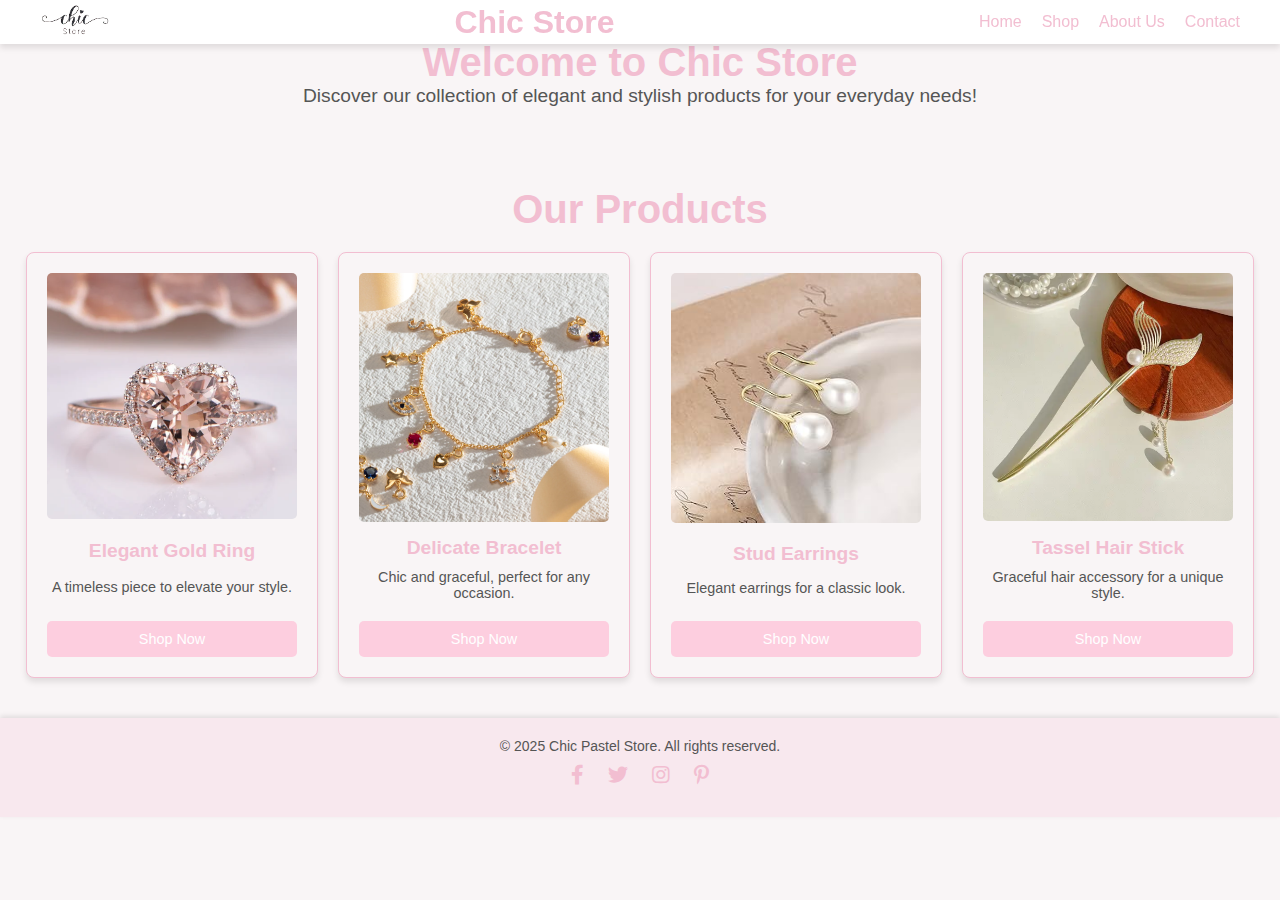
==== index.html @ f91e3e66 "enhance the header" ====
<!DOCTYPE html>
<html lang="en">
<head>
    <meta charset="UTF-8">
    <meta name="viewport" content="width=device-width, initial-scale=1.0">
    <title>Home | Chic Pastel Store</title>
    <link href="https://cdnjs.cloudflare.com/ajax/libs/font-awesome/5.15.4/css/all.min.css" rel="stylesheet">

    <link rel="stylesheet" href="style/style.css">
</head>
<body>
    <header>
        <div class="header-container">
            <!-- Logo (Left) -->
            <div class="logo">
                <img src="assets/logo.png" alt="Brand Logo">
            </div>
    
            <!-- Brand Name (Center) -->
            <div class="brand-name">
                <h1>Chic Store</h1>
            </div>
    
            <!-- Navbar (Right) -->
            <nav class="navbar">
                <ul>
                    <li><a href="#">Home</a></li>
                    <li><a href="pages/shop.html">Shop</a></li>
                    <li><a href="pages/about_us.html">About Us</a></li>
                    <li><a href="pages/contact.html">Contact</a></li>
                </ul>
            </nav>
        </div>
    </header>

    <section class="intro">
        <h2>Welcome to Chic  Store</h2>
        <p>Discover our collection of elegant and stylish products for your everyday needs!</p>
    </section>

    <div class="product-section">
        <h2>Our Products</h2>
        <div class="product-cards">
            <div class="card">
                <img src="assets/ring.png" alt="Elegant Gold Ring">
                <h3>Elegant Gold Ring</h3>
                <p>A timeless piece to elevate your style.</p>
                <button>Shop Now</button>
            </div>
            <div class="card">
                <img src="assets/bracelet.png" alt="Delicate Bracelet">
                <h3>Delicate Bracelet</h3>
                <p>Chic and graceful, perfect for any occasion.</p>
                <button>Shop Now</button>
            </div>
            <div class="card">
                <img src="assets/earings.jpg" alt="Stud Earrings">
                <h3>Stud Earrings</h3>
                <p>Elegant earrings for a classic look.</p>
                <button>Shop Now</button>
            </div>
            <div class="card">
                <img src="assets/hair.png" alt="Tassel Hair Stick">
                <h3>Tassel Hair Stick</h3>
                <p>Graceful hair accessory for a unique style.</p>
                <button>Shop Now</button>
            </div>
        </div>
    </div>

    <footer>
        <p>&copy; 2025 Chic Pastel Store. All rights reserved.</p>
        <div class="social-links">
            <a href="#" aria-label="Facebook"><i class="fab fa-facebook-f"></i></a>
            <a href="#" aria-label="Twitter"><i class="fab fa-twitter"></i></a>
            <a href="#" aria-label="Instagram"><i class="fab fa-instagram"></i></a>
            <a href="#" aria-label="Pinterest"><i class="fab fa-pinterest-p"></i></a>
        </div>
    </footer>
</body>
</html>
---- style/style.css ----
/* General Styles */
body {
    font-family: 'Segoe UI', Tahoma, Geneva, Verdana, sans-serif;
    margin: 0;
    padding: 0;
    background-color: #F9F5F6;
    color: #333;
}

h1, h2, h3, p, a, button {
    margin: 0;
    padding: 0;
    font-family: inherit;
}

/* Header Styling */
header {
    background-color: #fff;
    padding: 20px 0;
    box-shadow: 0 4px 6px rgba(0, 0, 0, 0.1);
    position: fixed;
    top: 0;
    left: 0;
    width: 100%;
    z-index: 10; /* Ensure it stays on top */
    box-sizing: border-box;
    transition: top 0.3s; /* Smooth transition for positioning */
}

.header-container {
    display: flex;
    justify-content: space-between;
    align-items: center;
    max-width: 1200px;
    max-height: 4px;

    margin: 0 auto;
    padding: 0 20px;
}

.logo img {
    height: 70px; /* Increased logo size */
    width: auto;
    transition: transform 0.3s ease; /* Smooth transition for hover effect */
}

.brand-name h1 {
    font-size: 2rem;
    color: #F2BED1; /* Soft pink color */
    text-align: center;
    margin: 0;
    font-family: 'Arial', sans-serif;
}

.navbar ul {
    display: flex;
    list-style: none;
    margin: 0;
    padding: 0;
}

.navbar li {
    margin-left: 20px;
}

.navbar a {
    text-decoration: none;
    color: #F2BED1;
    font-size: 1rem;
    transition: color 0.3s ease;
}

.navbar a:hover {
    color: #FDCEDF; /* Hover color */
}

/* Hover effect on logo */
.logo img:hover {
    transform: scale(1.1); /* Slightly enlarge the logo when hovered */
}

/* Make it responsive */
@media (max-width: 768px) {
    .header-container {
        flex-direction: column;
        align-items: center;
    }

    .logo img {
        height: 50px; /* Adjusted for mobile view */
    }

    .brand-name h1 {
        font-size: 1.5rem;
    }

    .navbar ul {
        flex-direction: column;
        align-items: center;
    }

    .navbar li {
        margin: 10px 0;
    }
}
/* Footer */
footer {
    background-color: #F8E8EE;
    padding: 30px 20px;
    text-align: center;
    color: #F2BED1;
    box-shadow: 0px -2px 10px rgba(0, 0, 0, 0.1);
}

footer .social-links {
    margin: 10px 0;
}

footer .social-links a {
    color: #F2BED1;
    font-size: 1.5rem;
    margin: 0 15px;
    text-decoration: none;
    transition: color 0.3s ease;
}

footer .social-links a:hover {
    color: #FDCEDF;
}


/* Intro Section (Home Page) */
.intro {
    text-align: center;
    margin: 40px;
}

.intro h2 {
    font-size: 2.5rem;
    color: #F2BED1;
}

.intro p {
    font-size: 1.2rem;
    color: #555;
}

/* Product Section (Shop Page) */
.product-section {
    padding: 40px 20px;
    text-align: center;
}

.product-section h2 {
    font-size: 2.5rem;
    color: #F2BED1;
    margin-bottom: 20px;
}

.products {
    display: flex;
    flex-wrap: wrap;
    justify-content: center;
    gap: 20px;
}

.product-card {
    
    background-color: #F8E8EE;
    border: 1px solid #FDCEDF;
    border-radius: 10px;
    width: 280px;
    text-align: center;
    padding: 20px;
    transition: transform 0.3s ease, box-shadow 0.3s ease;
}

.product-card img {
    width: 100%;
    border-radius: 10px;
    margin-bottom: 15px;
}

.product-card h3 {
    font-size: 1.5rem;
    color: #F2BED1;
    margin-bottom: 10px;
}

.product-card p {
    font-size: 1rem;
    color: #555;
    margin-bottom: 15px;
}

.product-card button {
    background-color: #F2BED1;
}

.product-card:hover {
    transform: translateY(-5px);
    box-shadow: 0 5px 15px rgba(0, 0, 0, 0.2);
}

/* About Us Section */
.about-us {
    display: flex;
    justify-content: space-between;
    align-items: flex-start;
    padding: 60px;
    background-color: #F9F5F6; /* Soft pastel background */
    position: relative;
    border-radius: 12px;
    box-shadow: 0 6px 20px rgba(0, 0, 0, 0.1);
    margin: 30px 0;
}

/* Left Column with Images */
.left-images {
    display: flex;
    flex-direction: column;
    gap: 20px;
    width: 25%;
}

/* Right Column with Images */
.right-images {
    display: flex;
    flex-direction: column;
    gap: 20px;
    width: 25%;
}

/* Image Styling */
.image img {
    width: 100%;
    height: auto;
    object-fit: cover;
    border-radius: 8px;
    box-shadow: 0 4px 8px rgba(0, 0, 0, 0.1);
    transition: transform 0.3s ease, box-shadow 0.3s ease;
}

/* Hover Effects */
.image img:hover {
    transform: scale(1.05);
    box-shadow: 0 6px 12px rgba(0, 0, 0, 0.2);
}

/* About Us Content */
.about-us-content {
    width: 40%;
    padding: 30px;
    background-color: #F8E8EE;
    border-radius: 12px;
    box-shadow: 0 6px 20px rgba(0, 0, 0, 0.1);
    display: flex;
    flex-direction: column;
    gap: 25px;
}

/* Headings */
.about-us-content h1 {
    font-size: 36px;
    font-weight: 700;
    color: #FDCEDF;
    text-align: center;
    margin-bottom: 20px;
    font-family: 'Arial', sans-serif;
}

.about-us-content h2 {
    font-size: 28px;
    color: #F2BED1;
    font-family: 'Arial', sans-serif;
}

/* Paragraphs */
.about-us-content p {
    font-size: 18px;
    color: #818081;
    line-height: 1.6;
    font-family: 'Verdana', sans-serif;
}

/* Make the layout responsive */
@media (max-width: 768px) {
    .about-us {
        flex-direction: column;
        align-items: center;
    }

    .about-us-content {
        width: 80%;
        margin-bottom: 20px;
    }

    .left-images, .right-images {
        width: 80%;
        flex-direction: row;
        justify-content: space-around;
    }
}
/* Contact Section */
.contact-section {
    max-width: 800px;
    margin: 50px auto;
    padding: 60px;
    background-color: #F9F5F6; /* Light neutral background */
    border-radius: 15px;
    box-shadow: 0 12px 25px rgba(0, 0, 0, 0.1); /* Soft shadow for depth */
    text-align: center;
    font-family: 'Georgia', serif;
}

.contact-section h1 {
    font-size: 3em;
    color: #F2BED1;
    margin-bottom: 20px;
    font-weight: 600;
    text-transform: uppercase;
    letter-spacing: 2px;
}

.contact-message {
    font-size: 1.3em;
    color: #333;
    margin-bottom: 30px;
    line-height: 1.6;
    font-weight: 400;
}

.form-group {
    margin-bottom: 25px;
    text-align: left;
    display: flex;
    flex-direction: column;
    align-items: flex-start;
}

.form-label {
    font-size: 1.1em;
    color: #333;
    margin-bottom: 8px;
    font-weight: 500;
    letter-spacing: 1px;
}

.form-input,
textarea.form-input {
    width: 100%;
    padding: 15px;
    margin-bottom: 20px;
    border-radius: 8px;
    border: 2px solid #F2BED1; /* Elegant border */
    background-color: #F9F5F6;
    font-size: 1.1em;
    color: #333;
    transition: all 0.3s ease;
}

.form-input:focus,
textarea.form-input:focus {
    border-color: #FDCEDF;
    outline: none;
    box-shadow: 0 0 8px rgba(255, 206, 223, 0.6);
}

textarea.form-input {
    resize: vertical;
    min-height: 150px;
}

.shop-now-button {
    background-color: #FDCEDF;
    border: none;
    border-radius: 8px;
    padding: 15px 25px;
    color: white;
    font-size: 1.1em;
    font-weight: 600;
    cursor: pointer;
    transition: background-color 0.3s ease, transform 0.3s ease;
    text-transform: uppercase;
    letter-spacing: 1px;
    width: 100%;
    max-width: 250px;
    margin: 20px auto 0;
}

.shop-now-button:hover {
    background-color: #F2BED1;
    transform: translateY(-3px);
}

/* Responsive Design */
@media screen and (max-width: 768px) {
    .contact-section {
        padding: 40px;
    }

    .contact-section h1 {
        font-size: 2.5em;
    }

    .form-input,
    textarea.form-input {
        font-size: 1em;
    }
}

/* General Layout for Sticky Footer */
body {
    display: flex;
    flex-direction: column;
    min-height: 100vh;
    margin: 0;
}

main {
    flex: 1; /* Ensures main takes available space */
    display: flex;
    flex-direction: column;
}

/* Footer Styling */
footer {
    background-color: #F8E8EE;
    padding: 20px;
    text-align: center;
    color: #555;
    font-size: 14px;
    box-shadow: 0 -2px 5px rgba(0, 0, 0, 0.1);
    position: relative;
    z-index: 10;
}

footer .social-links {
    margin-top: 10px;
}

footer .social-links a {
    margin: 0 10px;
    text-decoration: none;
    color: #F2BED1;
    font-size: 20px;
    transition: color 0.3s;
}

footer .social-links a:hover {
    color: #FDCEDF;
}
/* "Shop Now" Button */
.product-card button {
    display: flex;
    align-items: center;
    justify-content: center;
    width: 75%;
    height: 10%;
    align-self: stretch; /* Ensures all buttons have the same width */
    text-align: center;
    background-color: #FDCEDF;
    border: none;
    border-radius: 5px;
    padding: 10px 15px;
    color: white;
    font-size: 0.9em;
    cursor: pointer;
    transition: background-color 0.3s ease;
    
}

.product-card button:hover {
    background-color: #F2BED1;
}
/* Product Cards */
.product-cards {
    display: flex;
    flex-wrap: wrap;
    justify-content: center;
    gap: 20px;
}

.card {
    background-color: #F9F5F6;
    border: 1px solid #F2BED1;
    border-radius: 8px;
    box-shadow: 0 4px 6px rgba(0, 0, 0, 0.1);
    width: 250px;
    padding: 20px;
    display: flex; /* Make the card a flex container */
    flex-direction: column;
    align-items: center;
    justify-content: space-between;
    text-align: center;
    transition: transform 0.3s ease, box-shadow 0.3s ease;
}

.card:hover {
    transform: translateY(-5px);
    box-shadow: 0 8px 12px rgba(0, 0, 0, 0.2);
}

.card img {
    max-width: 100%;
    height: auto;
    margin-bottom: 15px;
    border-radius: 5px;
}

.card h3 {
    color: #F2BED1;
    margin-bottom: 10px;
    font-size: 1.2em;
}

.card p {
    font-size: 0.9em;
    color: #555;
    margin-bottom: 20px;
}

/* "Shop Now" Button */
.card button {
    background-color: #FDCEDF;
    border: none;
    border-radius: 5px;
    padding: 10px 15px;
    color: white;
    font-size: 0.9em;
    cursor: pointer;
    transition: background-color 0.3s ease;
    width: 100%; /* Make the button take the full width of the card */
    text-align: center;
}

.card button:hover {
    background-color: #F2BED1;
}
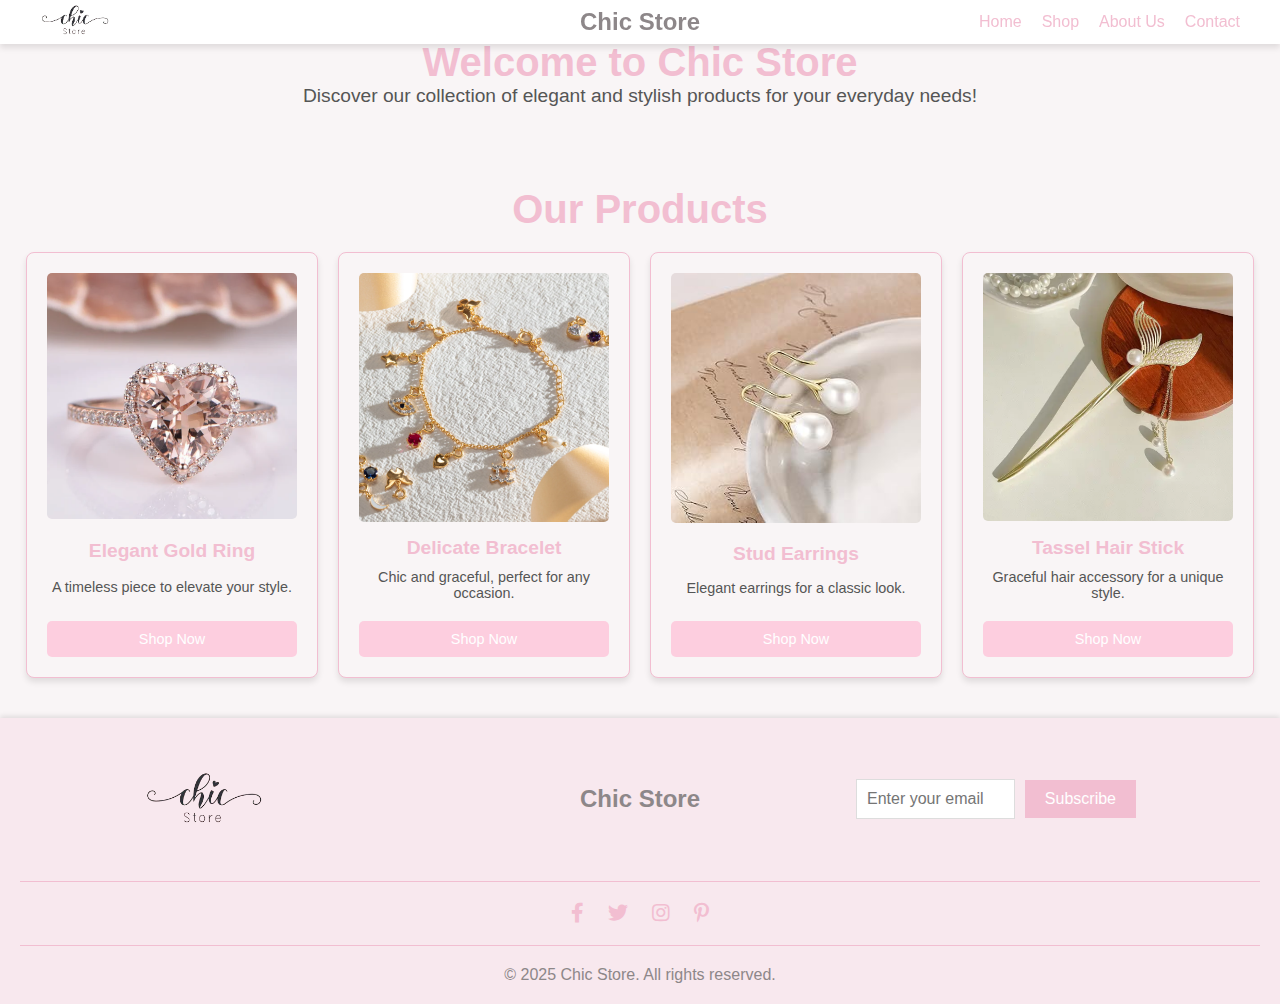
==== commit 978a9c2c: "enhance footer" ====
--- a/index.html
+++ b/index.html
@@ -69,13 +69,35 @@
     </div>
 
     <footer>
-        <p>&copy; 2025 Chic Pastel Store. All rights reserved.</p>
+        <div class="footer-top">
+            <!-- Logo on the Left -->
+            <div class="footer-logo">
+                <img src="assets/logo.png" alt="Chic  Store Logo">
+            </div>
+    
+            <!-- Brand Name in the Center -->
+            <div class="brand-name">
+                <h1>Chic Store</h1>
+            </div>
+    
+            <!-- Email Subscribe Button on the Right -->
+            <div class="subscribe">
+                <input type="email" placeholder="Enter your email" id="subscribe-email">
+                <button>Subscribe</button>
+            </div>
+        </div>
+    
+        <hr>
+        
         <div class="social-links">
             <a href="#" aria-label="Facebook"><i class="fab fa-facebook-f"></i></a>
             <a href="#" aria-label="Twitter"><i class="fab fa-twitter"></i></a>
             <a href="#" aria-label="Instagram"><i class="fab fa-instagram"></i></a>
             <a href="#" aria-label="Pinterest"><i class="fab fa-pinterest-p"></i></a>
         </div>
+        <hr>
+        <!-- Copyright Text -->
+    <p>&copy; 2025 Chic Store. All rights reserved.</p>
     </footer>
 </body>
 </html>
--- a/style/style.css
+++ b/style/style.css
@@ -37,6 +37,19 @@
     margin: 0 auto;
     padding: 0 20px;
 }
+.brand-name {
+    position: absolute;
+    left: 50%;
+    transform: translateX(-50%);
+    font-size: 2rem;
+    color: #F2BED1;
+    margin: 0;
+}
+
+.brand-name h1 {
+    margin: 0;
+    font-family: 'Arial', sans-serif;
+}
 
 .logo img {
     height: 70px; /* Increased logo size */
@@ -103,31 +116,97 @@
         margin: 10px 0;
     }
 }
-/* Footer */
+/* Footer Styles */
 footer {
-    background-color: #F8E8EE;
-    padding: 30px 20px;
-    text-align: center;
-    color: #F2BED1;
-    box-shadow: 0px -2px 10px rgba(0, 0, 0, 0.1);
-}
-
-footer .social-links {
-    margin: 10px 0;
-}
-
-footer .social-links a {
-    color: #F2BED1;
+    background-color: #F9F5F6; /* Light background color */
+    padding: 20px 0;
+}
+
+/* Footer Top */
+.footer-top {
+    display: flex;
+    justify-content: space-between;
+    align-items: center;
+    padding: 0 10%;
+}
+
+/* Logo Styles in Footer */
+.footer-logo img {
+    width: 120px; /* Same size as the logo in the header */
+    height: auto;
+    transition: transform 0.3s ease; /* Add hover effect */
+}
+
+.footer-logo img:hover {
+    transform: scale(1.1); /* Logo hover effect */
+}
+
+/* Brand Name Styles */
+.brand-name h1 {
     font-size: 1.5rem;
-    margin: 0 15px;
+    color: #8d8789; /* Soft pink color */
+    margin: 0;
+    text-align: center;
+    flex-grow: 1;
+}
+
+/* Email Subscribe Section */
+.subscribe {
+    display: flex;
+    align-items: center;
+    justify-content: space-between;
+    width: 280px; /* Container width */
+}
+
+#subscribe-email {
+    padding: 10px;
+    font-size: 1rem;
+    border: 1px solid #ddd;
+    width: 100%; /* Make the email input fill up available space */
+    margin-right: 10px; /* Space between input and button */
+}
+
+.subscribe button {
+    padding: 10px 20px;
+    background-color: #F2BED1; /* Soft pink color */
+    border: none;
+    color: white;
+    cursor: pointer;
+    font-size: 1rem;
+    width: 50%; /* Make the button fill up remaining space */
+}
+
+/* Social Links Section */
+.social-links {
+    text-align: center;
+    margin-top: 20px;
+}
+
+.social-links a {
+    margin: 0 10px;
+    color: #80797b; /* Soft pink color */
     text-decoration: none;
-    transition: color 0.3s ease;
-}
-
-footer .social-links a:hover {
-    color: #FDCEDF;
-}
-
+    font-size: 1rem;
+}
+
+.social-links a:hover {
+    text-decoration: underline;
+}
+
+/* Horizontal Lines */
+hr {
+    border: 0;
+    border-top: 1px solid #F2BED1; /* Soft pink color */
+    margin: 20px 0;
+}
+
+/* Copyright Text */
+footer p {
+    text-align: center;
+    font-size: 1rem;
+    color: #8d8789;
+    margin-top: 20px;
+}
 
 /* Intro Section (Home Page) */
 .intro {
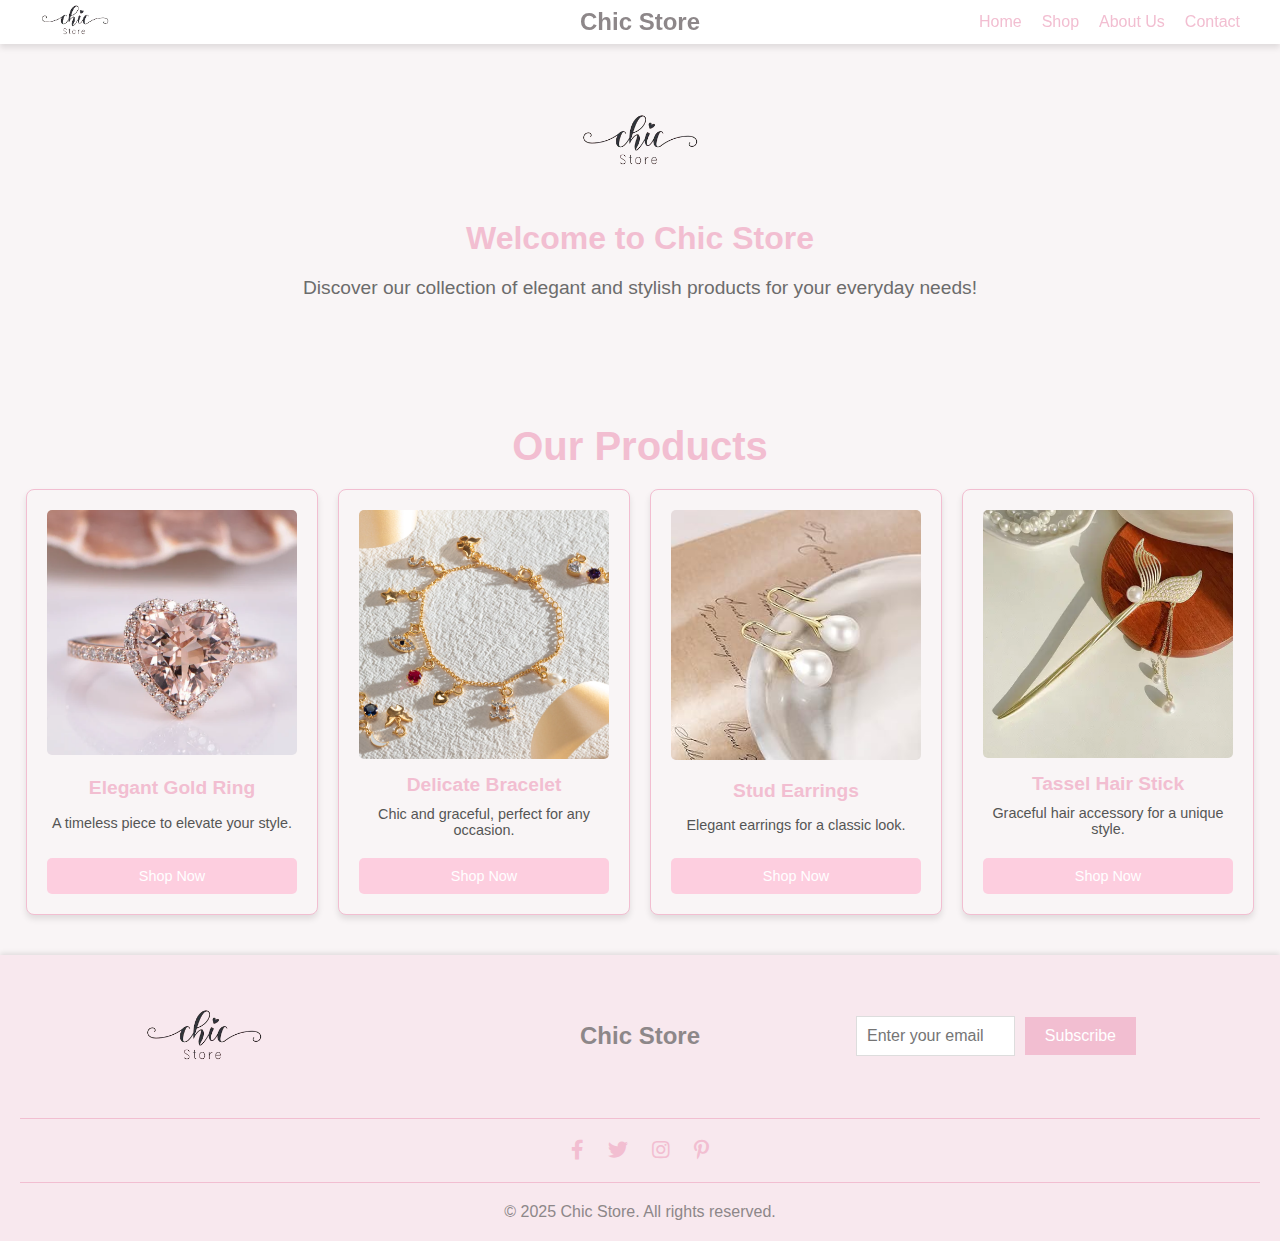
==== commit 69a80bb0: "enhance index" ====
--- a/index.html
+++ b/index.html
@@ -3,7 +3,8 @@
 <head>
     <meta charset="UTF-8">
     <meta name="viewport" content="width=device-width, initial-scale=1.0">
-    <title>Home | Chic Pastel Store</title>
+    <title>Home | Chic Store</title>
+    <link rel="icon" href="assets/logo.png" type="image/x-icon"/>
     <link href="https://cdnjs.cloudflare.com/ajax/libs/font-awesome/5.15.4/css/all.min.css" rel="stylesheet">
 
     <link rel="stylesheet" href="style/style.css">
@@ -34,7 +35,10 @@
     </header>
 
     <section class="intro">
-        <h2>Welcome to Chic  Store</h2>
+        <div class="intro-logo">
+            <img src="../assets/logo.png" alt="Chic Store Logo">
+        </div>
+        <h2>Welcome to Chic Store</h2>
         <p>Discover our collection of elegant and stylish products for your everyday needs!</p>
     </section>
 
--- a/style/style.css
+++ b/style/style.css
@@ -208,20 +208,40 @@
     margin-top: 20px;
 }
 
-/* Intro Section (Home Page) */
+/* Intro Section */
 .intro {
     text-align: center;
-    margin: 40px;
+    padding: 3rem 1rem;
+    
+    
+    margin: 2rem auto;
+    max-width: 800px;
+    
+}
+
+.intro-logo img {
+    width: 120px; /* Adjust the size as needed */
+    height: auto;
+    margin-bottom: 1rem;
+    transition: transform 0.3s ease, box-shadow 0.3s ease;
+}
+
+.intro-logo img:hover {
+    transform: scale(1.1);
+    box-shadow: 0 6px 12px rgba(0, 0, 0, 0.2);
 }
 
 .intro h2 {
-    font-size: 2.5rem;
-    color: #F2BED1;
+    font-size: 2rem;
+    color: #F2BED1;
+    margin-bottom: 1rem;
+    font-weight: bold;
 }
 
 .intro p {
     font-size: 1.2rem;
-    color: #555;
+    color: #6C6C6C;
+    line-height: 1.6;
 }
 
 /* Product Section (Shop Page) */
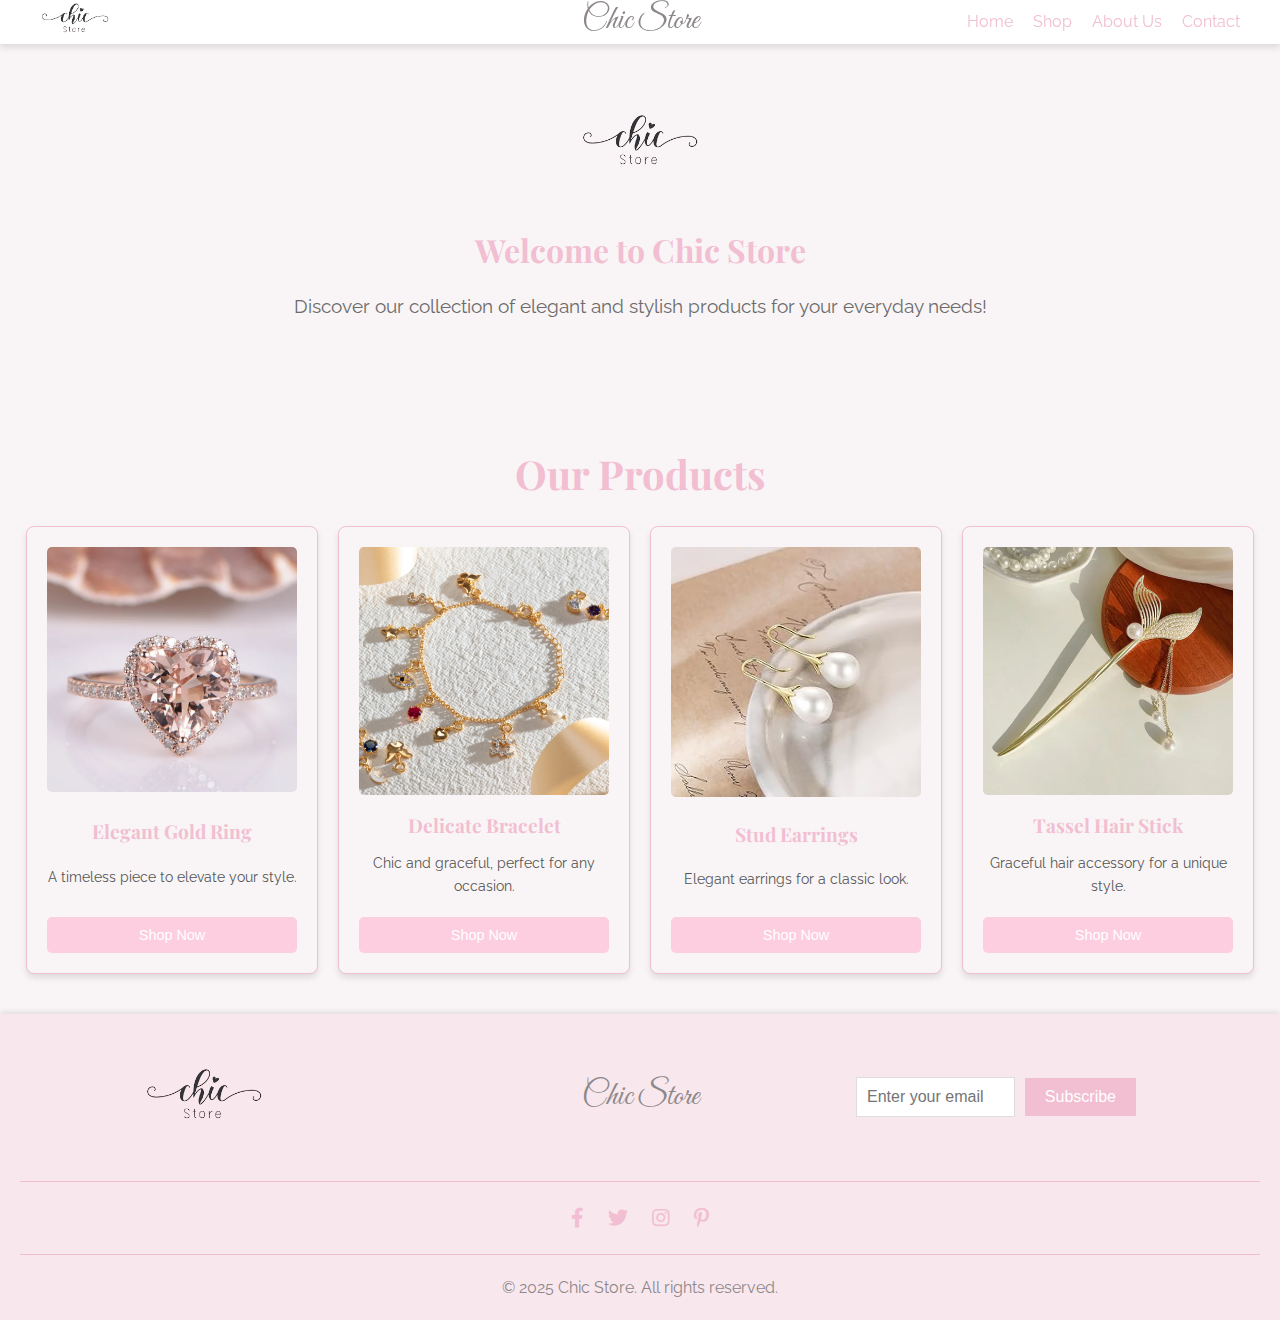
==== commit de066f89: "font" ====
--- a/index.html
+++ b/index.html
@@ -5,6 +5,8 @@
     <meta name="viewport" content="width=device-width, initial-scale=1.0">
     <title>Home | Chic Store</title>
     <link rel="icon" href="assets/logo.png" type="image/x-icon"/>
+    <link href="https://fonts.googleapis.com/css2?family=Great+Vibes&family=Playfair+Display:wght@400;700&family=Raleway:wght@300;500&display=swap" rel="stylesheet">
+
     <link href="https://cdnjs.cloudflare.com/ajax/libs/font-awesome/5.15.4/css/all.min.css" rel="stylesheet">
 
     <link rel="stylesheet" href="style/style.css">
@@ -36,7 +38,7 @@
 
     <section class="intro">
         <div class="intro-logo">
-            <img src="../assets/logo.png" alt="Chic Store Logo">
+            <img src="assets/logo.png" alt="Chic Store Logo">
         </div>
         <h2>Welcome to Chic Store</h2>
         <p>Discover our collection of elegant and stylish products for your everyday needs!</p>
--- a/style/style.css
+++ b/style/style.css
@@ -1,16 +1,27 @@
 /* General Styles */
 body {
-    font-family: 'Segoe UI', Tahoma, Geneva, Verdana, sans-serif;
+    
     margin: 0;
     padding: 0;
     background-color: #F9F5F6;
-    color: #333;
-}
-
-h1, h2, h3, p, a, button {
+    
+}
+body {
+    font-family: 'Raleway', sans-serif;
+    font-size: 1rem;
+    line-height: 1.6;
+    color: #555;
+}
+
+ h2, h3, p, a, button {
     margin: 0;
     padding: 0;
-    font-family: inherit;
+    
+}
+ h2, h3 {
+    font-family: 'Playfair Display', serif;
+    font-weight: 700;
+    color: #333; /* Couleur neutre chic */
 }
 
 /* Header Styling */
@@ -41,14 +52,18 @@
     position: absolute;
     left: 50%;
     transform: translateX(-50%);
-    font-size: 2rem;
-    color: #F2BED1;
+    
+    
     margin: 0;
 }
 
 .brand-name h1 {
     margin: 0;
-    font-family: 'Arial', sans-serif;
+    font-family: 'Great Vibes', cursive;
+    font-size: 5rem;
+    font-weight: 500;
+    color: #FB9EC6; /* Couleur pastel élégante */
+    text-align: center;
 }
 
 .logo img {
@@ -57,13 +72,8 @@
     transition: transform 0.3s ease; /* Smooth transition for hover effect */
 }
 
-.brand-name h1 {
-    font-size: 2rem;
-    color: #F2BED1; /* Soft pink color */
-    text-align: center;
-    margin: 0;
-    font-family: 'Arial', sans-serif;
-}
+
+    
 
 .navbar ul {
     display: flex;
@@ -143,7 +153,7 @@
 
 /* Brand Name Styles */
 .brand-name h1 {
-    font-size: 1.5rem;
+    font-size: 2rem;
     color: #8d8789; /* Soft pink color */
     margin: 0;
     text-align: center;
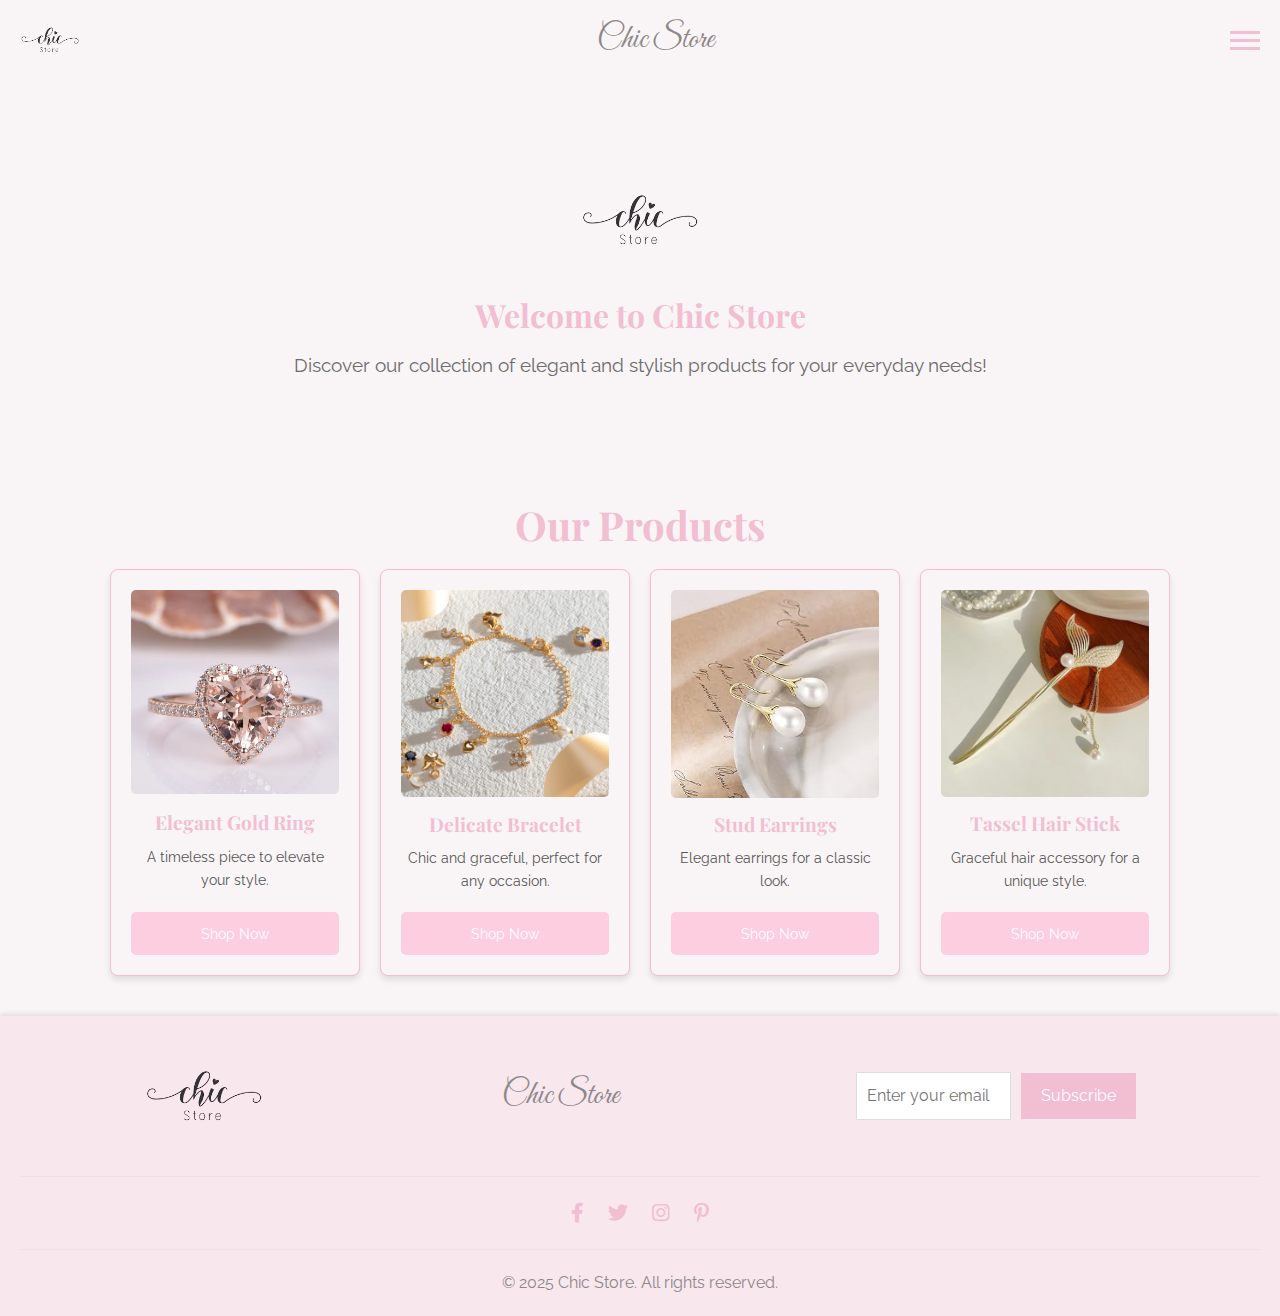
==== commit 2154395d: "responsive" ====
--- a/index.html
+++ b/index.html
@@ -4,6 +4,12 @@
     <meta charset="UTF-8">
     <meta name="viewport" content="width=device-width, initial-scale=1.0">
     <title>Home | Chic Store</title>
+    <!-- Bootstrap CSS -->
+<link href="https://cdn.jsdelivr.net/npm/bootstrap@5.3.0-alpha1/dist/css/bootstrap.min.css" rel="stylesheet">
+
+<!-- Bootstrap JS -->
+<script src="https://cdn.jsdelivr.net/npm/bootstrap@5.3.0-alpha1/dist/js/bootstrap.bundle.min.js"></script>
+
     <link rel="icon" href="assets/logo.png" type="image/x-icon"/>
     <link href="https://fonts.googleapis.com/css2?family=Great+Vibes&family=Playfair+Display:wght@400;700&family=Raleway:wght@300;500&display=swap" rel="stylesheet">
 
@@ -23,16 +29,25 @@
             <div class="brand-name">
                 <h1>Chic Store</h1>
             </div>
-    
-            <!-- Navbar (Right) -->
-            <nav class="navbar">
-                <ul>
-                    <li><a href="#">Home</a></li>
-                    <li><a href="pages/shop.html">Shop</a></li>
-                    <li><a href="pages/about_us.html">About Us</a></li>
-                    <li><a href="pages/contact.html">Contact</a></li>
+             <!-- Navbar Toggle Button (Right for Mobile) -->
+        <button class="navbar-toggler" type="button" data-bs-toggle="offcanvas" data-bs-target="#offcanvasNavbar" aria-controls="offcanvasNavbar">
+            <span class="navbar-toggler-icon"></span>
+        </button>
+            <!-- Offcanvas Navbar -->
+        <div class="offcanvas offcanvas-end" tabindex="-1" id="offcanvasNavbar" aria-labelledby="offcanvasNavbarLabel">
+            <div class="offcanvas-header">
+                <h5 class="offcanvas-title" id="offcanvasNavbarLabel">Menu</h5>
+                <button type="button" class="btn-close" data-bs-dismiss="offcanvas" aria-label="Close"></button>
+            </div>
+            <div class="offcanvas-body">
+                <ul class="navbar-nav">
+                    <li><a href="#" class="nav-link">Home</a></li>
+                    <li><a href="pages/shop.html" class="nav-link">Shop</a></li>
+                    <li><a href="pages/about_us.html" class="nav-link">About Us</a></li>
+                    <li><a href="pages/contact.html" class="nav-link">Contact</a></li>
                 </ul>
-            </nav>
+            </div>
+        </div>
         </div>
     </header>
 
--- a/style/style.css
+++ b/style/style.css
@@ -24,106 +24,125 @@
     color: #333; /* Couleur neutre chic */
 }
 
-/* Header Styling */
-header {
-    background-color: #fff;
-    padding: 20px 0;
-    box-shadow: 0 4px 6px rgba(0, 0, 0, 0.1);
+/* Fixed Header Styling */
+.fixed-header {
     position: fixed;
     top: 0;
     left: 0;
     width: 100%;
-    z-index: 10; /* Ensure it stays on top */
-    box-sizing: border-box;
-    transition: top 0.3s; /* Smooth transition for positioning */
-}
-
+    z-index: 1000;
+    background-color: #F9F5F6;
+    box-shadow: 0 2px 5px rgba(0, 0, 0, 0.1);
+    padding: 10px 0;
+}
+
+/* Header Container */
 .header-container {
     display: flex;
+    align-items: center;
     justify-content: space-between;
-    align-items: center;
-    max-width: 1200px;
-    max-height: 4px;
-
-    margin: 0 auto;
-    padding: 0 20px;
-}
-.brand-name {
+    padding: 10px 20px;
+}
+
+/* Logo Styling */
+.logo img {
+    width: 60px;
+    height: auto;
+    transition: transform 0.3s;
+}
+
+.logo img:hover {
+    transform: scale(1.1);
+}
+
+/* Brand Name Styling */
+.brand-name h1 {
+    font-family: "Great Vibes", cursive;
+    font-size: 2.5rem;
+    margin: 0;
+    text-align: center;
+}
+
+/* Navbar Toggler */
+.navbar-toggler {
+    border: none;
+    background-color: transparent;
+    font-size: 1.5rem;
+    cursor: pointer;
+}
+
+.navbar-toggler-icon {
+    width: 30px;
+    height: 3px;
+    background-color: #F2BED1;
+    display: block;
+    position: relative;
+}
+
+.navbar-toggler-icon::before,
+.navbar-toggler-icon::after {
+    content: "";
+    width: 30px;
+    height: 3px;
+    background-color: #F2BED1;
+    display: block;
     position: absolute;
-    left: 50%;
-    transform: translateX(-50%);
-    
-    
-    margin: 0;
-}
-
-.brand-name h1 {
-    margin: 0;
-    font-family: 'Great Vibes', cursive;
-    font-size: 5rem;
-    font-weight: 500;
-    color: #FB9EC6; /* Couleur pastel élégante */
-    text-align: center;
-}
-
-.logo img {
-    height: 70px; /* Increased logo size */
-    width: auto;
-    transition: transform 0.3s ease; /* Smooth transition for hover effect */
-}
-
-
-    
-
-.navbar ul {
-    display: flex;
-    list-style: none;
-    margin: 0;
-    padding: 0;
-}
-
-.navbar li {
-    margin-left: 20px;
-}
-
-.navbar a {
+    left: 0;
+    transition: all 0.3s;
+}
+
+.navbar-toggler-icon::before {
+    top: -8px;
+}
+
+.navbar-toggler-icon::after {
+    top: 8px;
+}
+
+/* Navbar Links */
+.navbar-nav .nav-link {
+    color: #F2BED1;
+    font-family: "Raleway", sans-serif;
+    font-size: 1.2rem;
     text-decoration: none;
-    color: #F2BED1;
-    font-size: 1rem;
-    transition: color 0.3s ease;
-}
-
-.navbar a:hover {
-    color: #FDCEDF; /* Hover color */
-}
-
-/* Hover effect on logo */
-.logo img:hover {
-    transform: scale(1.1); /* Slightly enlarge the logo when hovered */
-}
-
-/* Make it responsive */
+    padding: 10px;
+    display: block;
+}
+
+.navbar-nav .nav-link:hover {
+    background-color: #FDCEDF;
+    border-radius: 5px;
+}
+
+/* Offcanvas Styling */
+.offcanvas-header {
+    background-color: #F8E8EE;
+    border-bottom: 1px solid #FDCEDF;
+}
+
+.offcanvas-body {
+    background-color: #F9F5F6;
+}
+
+/* Responsive Adjustments */
 @media (max-width: 768px) {
+    /* Center Brand Name in Mobile View */
+    .brand-name {
+        position: absolute;
+        left: 50%;
+        transform: translateX(-50%);
+    }
+
     .header-container {
-        flex-direction: column;
-        align-items: center;
-    }
-
-    .logo img {
-        height: 50px; /* Adjusted for mobile view */
-    }
-
-    .brand-name h1 {
-        font-size: 1.5rem;
-    }
-
-    .navbar ul {
-        flex-direction: column;
-        align-items: center;
-    }
-
-    .navbar li {
-        margin: 10px 0;
+        justify-content: space-between;
+    }
+
+    .navbar-toggler {
+        display: block;
+    }
+
+    .navbar-nav {
+        text-align: center;
     }
 }
 /* Footer Styles */
@@ -217,6 +236,24 @@
     color: #8d8789;
     margin-top: 20px;
 }
+/* Responsive footer for small screens */
+@media (max-width: 768px) {
+    footer .footer-content {
+        flex-direction: column;
+        align-items: center;
+        text-align: center;
+    }
+
+    footer .subscribe {
+        width: 100%; /* Ensure full width for smaller screens */
+    }
+
+    footer .subscribe input[type="email"],
+    footer .subscribe button {
+        width: 100%; /* Full width for input and button */
+        margin-bottom: 10px;
+    }
+}
 
 /* Intro Section */
 .intro {
@@ -405,9 +442,8 @@
     }
 
     .left-images, .right-images {
-        width: 80%;
-        flex-direction: row;
-        justify-content: space-around;
+        
+        display: hidden;
     }
 }
 /* Contact Section */
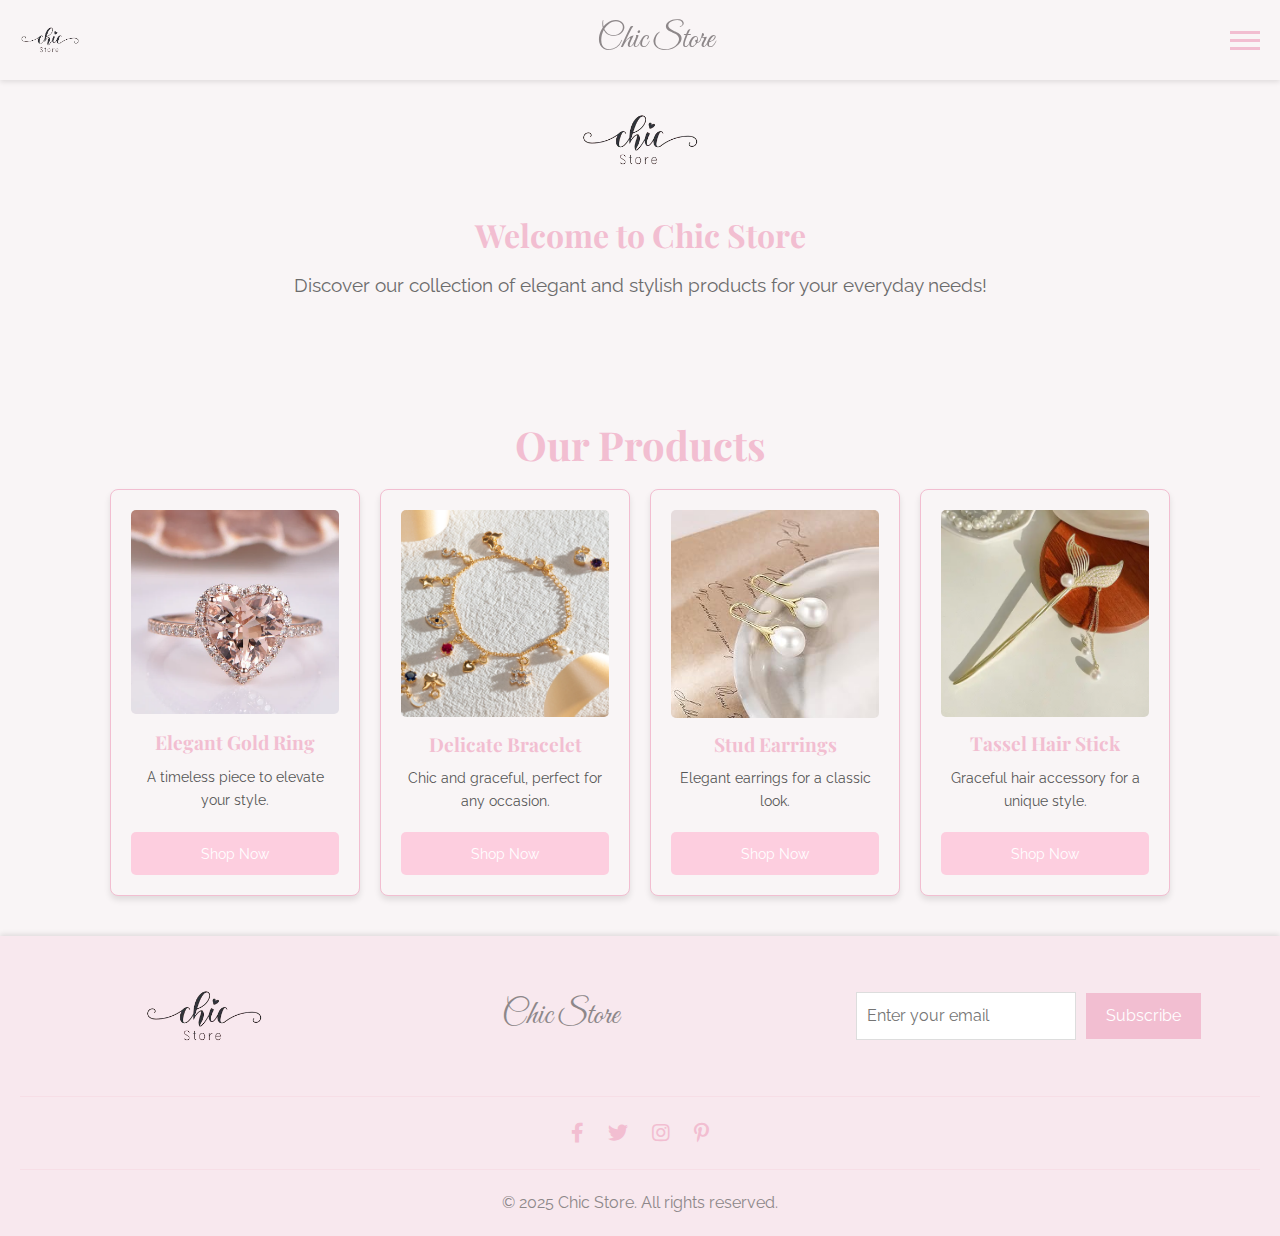
==== commit 5bdf4dbf: "responsive footer" ====
--- a/index.html
+++ b/index.html
@@ -19,6 +19,7 @@
 </head>
 <body>
     <header>
+        
         <div class="header-container">
             <!-- Logo (Left) -->
             <div class="logo">
--- a/style/style.css
+++ b/style/style.css
@@ -25,15 +25,18 @@
 }
 
 /* Fixed Header Styling */
-.fixed-header {
+.header-container {
     position: fixed;
     top: 0;
     left: 0;
     width: 100%;
-    z-index: 1000;
+    
     background-color: #F9F5F6;
     box-shadow: 0 2px 5px rgba(0, 0, 0, 0.1);
     padding: 10px 0;
+    z-index: 10; /* Ensure it stays on top */
+    box-sizing: border-box;
+    transition: top 0.3s; /* Smooth transition for positioning */
 }
 
 /* Header Container */
@@ -157,6 +160,8 @@
     justify-content: space-between;
     align-items: center;
     padding: 0 10%;
+    flex-wrap: wrap; /* Allow wrapping for smaller screens */
+    gap: 10px;
 }
 
 /* Logo Styles in Footer */
@@ -191,7 +196,7 @@
     padding: 10px;
     font-size: 1rem;
     border: 1px solid #ddd;
-    width: 100%; /* Make the email input fill up available space */
+    flex-grow: 2; /* Let the input take more space */
     margin-right: 10px; /* Space between input and button */
 }
 
@@ -202,7 +207,7 @@
     color: white;
     cursor: pointer;
     font-size: 1rem;
-    width: 50%; /* Make the button fill up remaining space */
+    flex-grow: 1; /* Ensure equal height with input */
 }
 
 /* Social Links Section */
@@ -236,22 +241,47 @@
     color: #8d8789;
     margin-top: 20px;
 }
-/* Responsive footer for small screens */
+
+/* Responsive Styles */
 @media (max-width: 768px) {
-    footer .footer-content {
-        flex-direction: column;
+    .footer-top {
+        flex-direction: column; /* Stack items vertically */
         align-items: center;
         text-align: center;
     }
 
-    footer .subscribe {
-        width: 100%; /* Ensure full width for smaller screens */
-    }
-
-    footer .subscribe input[type="email"],
-    footer .subscribe button {
-        width: 100%; /* Full width for input and button */
-        margin-bottom: 10px;
+    .footer-logo {
+        margin-bottom: 15px; /* Add space between sections */
+    }
+
+    .brand-name {
+        margin-bottom: 15px; /* Add space between sections */
+    }
+
+    .subscribe {
+        width: 100%; /* Full width on small screens */
+        flex-direction: column; /* Stack input and button */
+    }
+
+    #subscribe-email {
+        margin-right: 0; /* Remove margin for stacked layout */
+        margin-bottom: 10px; /* Add space below the input */
+        width: 100%; /* Full width for input */
+    }
+
+    .subscribe button {
+        width: 100%; /* Full width for button */
+    }
+}
+
+@media (max-width: 480px) {
+    .brand-name h1 {
+        font-size: 1.8rem; /* Adjust font size for smaller screens */
+    }
+
+    #subscribe-email, .subscribe button {
+        font-size: 0.9rem; /* Adjust input and button font size */
+        padding: 8px; /* Adjust padding */
     }
 }
 
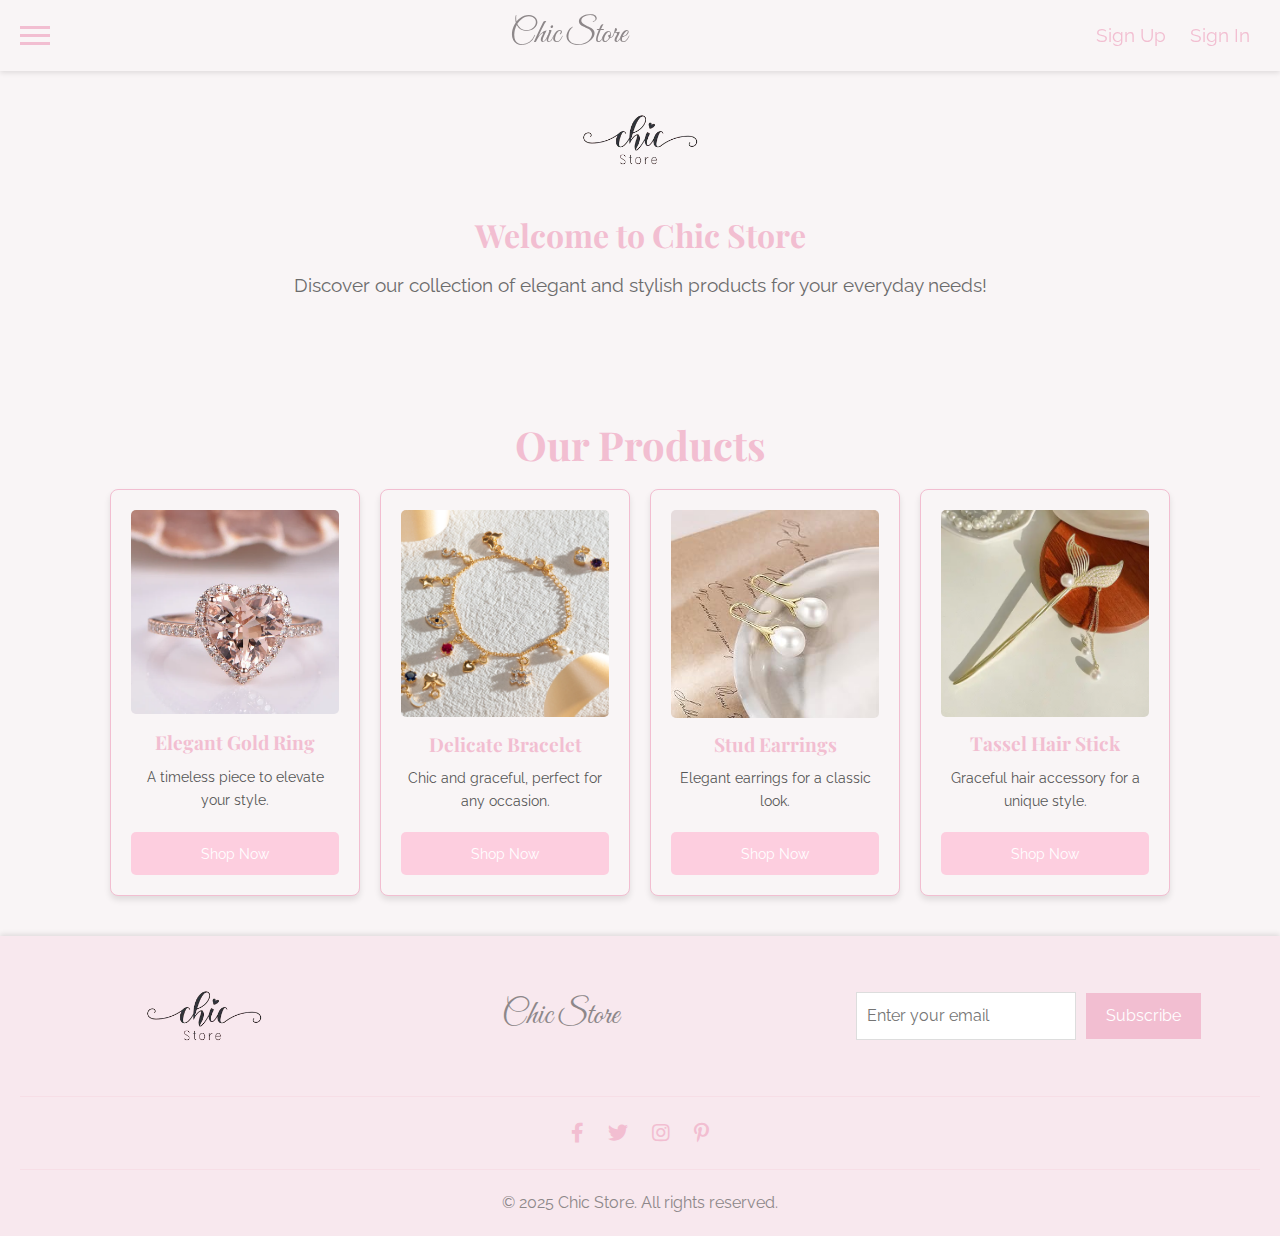
==== commit db987bad: "final responsive" ====
--- a/index.html
+++ b/index.html
@@ -4,6 +4,7 @@
     <meta charset="UTF-8">
     <meta name="viewport" content="width=device-width, initial-scale=1.0">
     <title>Home | Chic Store</title>
+    
     <!-- Bootstrap CSS -->
 <link href="https://cdn.jsdelivr.net/npm/bootstrap@5.3.0-alpha1/dist/css/bootstrap.min.css" rel="stylesheet">
 
@@ -19,36 +20,40 @@
 </head>
 <body>
     <header>
-        
         <div class="header-container">
-            <!-- Logo (Left) -->
-            <div class="logo">
-                <img src="assets/logo.png" alt="Brand Logo">
-            </div>
+            <!-- Offcanvas Navbar Button (Left for Mobile) -->
+            <button class="navbar-toggler" type="button" data-bs-toggle="offcanvas" data-bs-target="#offcanvasNavbar" aria-controls="offcanvasNavbar">
+                <span class="navbar-toggler-icon"></span>
+            </button>
+    
+            
     
             <!-- Brand Name (Center) -->
             <div class="brand-name">
                 <h1>Chic Store</h1>
             </div>
-             <!-- Navbar Toggle Button (Right for Mobile) -->
-        <button class="navbar-toggler" type="button" data-bs-toggle="offcanvas" data-bs-target="#offcanvasNavbar" aria-controls="offcanvasNavbar">
-            <span class="navbar-toggler-icon"></span>
-        </button>
-            <!-- Offcanvas Navbar -->
-        <div class="offcanvas offcanvas-end" tabindex="-1" id="offcanvasNavbar" aria-labelledby="offcanvasNavbarLabel">
+    
+            <!-- Sign Up and Sign In (Right) -->
+            <div class="auth-links">
+                <a href="pages/signup.html" class="nav-link">Sign Up</a>
+                <a href="pages/signin.html" class="nav-link">Sign In</a>
+            </div>
+        </div>
+    
+        <!-- Offcanvas Navbar -->
+        <div class="offcanvas offcanvas-start" tabindex="-1" id="offcanvasNavbar" aria-labelledby="offcanvasNavbarLabel">
             <div class="offcanvas-header">
                 <h5 class="offcanvas-title" id="offcanvasNavbarLabel">Menu</h5>
                 <button type="button" class="btn-close" data-bs-dismiss="offcanvas" aria-label="Close"></button>
             </div>
             <div class="offcanvas-body">
                 <ul class="navbar-nav">
-                    <li><a href="#" class="nav-link">Home</a></li>
+                    <li><a href="index.html" class="nav-link">Home</a></li>
                     <li><a href="pages/shop.html" class="nav-link">Shop</a></li>
                     <li><a href="pages/about_us.html" class="nav-link">About Us</a></li>
                     <li><a href="pages/contact.html" class="nav-link">Contact</a></li>
                 </ul>
             </div>
-        </div>
         </div>
     </header>
 
@@ -121,5 +126,15 @@
         <!-- Copyright Text -->
     <p>&copy; 2025 Chic Store. All rights reserved.</p>
     </footer>
+      <!-- Offcanvas Toggle JavaScript -->
+    <script>
+        // JavaScript to toggle the offcanvas menu
+        const offcanvasBtn = document.getElementById('offcanvas-btn');
+        const offcanvasMenu = document.getElementById('offcanvas-menu');
+
+        offcanvasBtn.addEventListener('click', () => {
+            offcanvasMenu.classList.toggle('show');
+        });
+    </script>
 </body>
 </html>
--- a/style/style.css
+++ b/style/style.css
@@ -30,7 +30,6 @@
     top: 0;
     left: 0;
     width: 100%;
-    
     background-color: #F9F5F6;
     box-shadow: 0 2px 5px rgba(0, 0, 0, 0.1);
     padding: 10px 0;
@@ -64,6 +63,21 @@
     font-size: 2.5rem;
     margin: 0;
     text-align: center;
+}
+
+/* Auth Links (Right) */
+.auth-links a, .cart-link a {
+    color: #F2BED1;
+    font-family: "Raleway", sans-serif;
+    font-size: 1.2rem;
+    text-decoration: none;
+    padding: 10px;
+    display: inline-block;
+}
+
+.auth-links a:hover, .cart-link a:hover {
+    background-color: #FDCEDF;
+    border-radius: 5px;
 }
 
 /* Navbar Toggler */
@@ -102,21 +116,6 @@
     top: 8px;
 }
 
-/* Navbar Links */
-.navbar-nav .nav-link {
-    color: #F2BED1;
-    font-family: "Raleway", sans-serif;
-    font-size: 1.2rem;
-    text-decoration: none;
-    padding: 10px;
-    display: block;
-}
-
-.navbar-nav .nav-link:hover {
-    background-color: #FDCEDF;
-    border-radius: 5px;
-}
-
 /* Offcanvas Styling */
 .offcanvas-header {
     background-color: #F8E8EE;
@@ -129,25 +128,40 @@
 
 /* Responsive Adjustments */
 @media (max-width: 768px) {
-    /* Center Brand Name in Mobile View */
+    /* Stack the logo and navbar elements */
+    .header-container {
+        flex-direction: column;
+        align-items: center;
+        justify-content: center;
+        padding: 20px;
+    }
+
+    /* Center Brand Name on Mobile */
     .brand-name {
+        position: relative;
+        top: 10px;
+        font-size: 2rem;
+    }
+
+    /* Show Navbar Toggler */
+    .navbar-toggler {
+        display: block;
         position: absolute;
+        top: 80px; /* Slightly below the brand name */
         left: 50%;
         transform: translateX(-50%);
     }
 
-    .header-container {
-        justify-content: space-between;
-    }
-
-    .navbar-toggler {
-        display: block;
-    }
-
-    .navbar-nav {
-        text-align: center;
-    }
-}
+    /* Hide Auth Links on Mobile */
+    .auth-links {
+        display: none;
+    }
+    .cart-link {
+        display: none;
+    }
+}
+
+
 /* Footer Styles */
 footer {
     background-color: #F9F5F6; /* Light background color */
